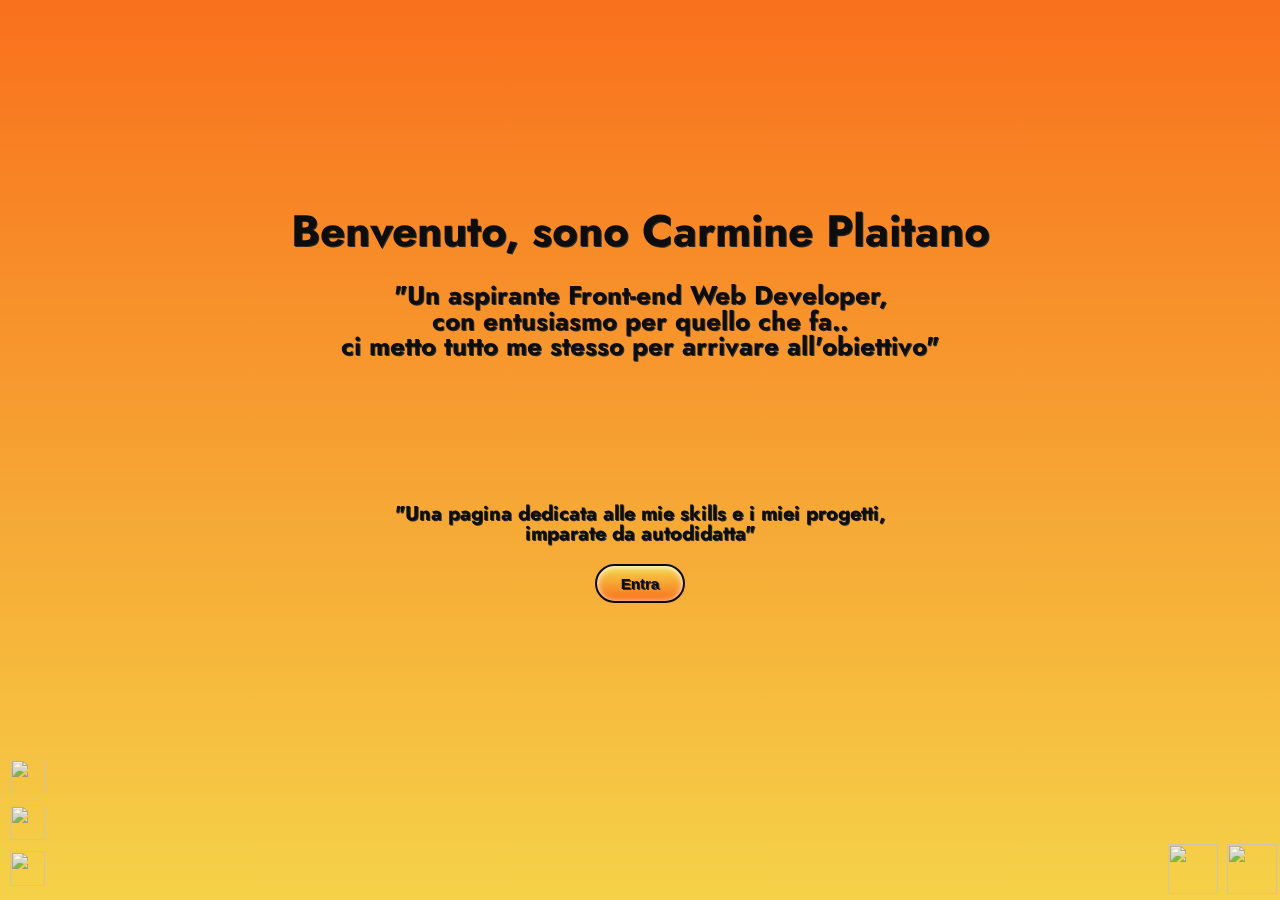
==== index.html @ a1849506 "Add files via upload" ====
<!DOCTYPE html>
<html>

<head>
    <meta charset="UTF-8">
    <meta name="viewport" content="width=device-width, initial-scale=1.0">
    <link rel="stylesheet" href="stylesheet.css">
    <link rel="preconnect" href="https://fonts.googleapis.com">
    <link rel="preconnect" href="https://fonts.gstatic.com" crossorigin>
    <link rel="stylesheet" href="https://fonts.googleapis.com/css2?family=Jost:ital,wght@1,200&display=swap">
    <title>Benvenuto, sono Carmine</title>

</head>

<body>
    <main id="index-page">
        <section id="first-section" class="shadow">
            <h1>Benvenuto, sono Carmine Plaitano</h1>
            <h3>"Un aspirante Front-end Web Developer,<br> con entusiasmo per quello che fa..<br> ci metto tutto me stesso per arrivare all'obiettivo"</h3>
        </section>
        <section id="second-section" class="shadow">
            <p><b>"Una pagina dedicata alle mie skills e i miei progetti,<br>
                    imparate da autodidatta"</b></p>
            <a href="homepage.html" id="entra-button">Entra</a>
        </section>
        <section id="social-section">

            <img src="../Images/Instagram Icon.png" usemap="#insta"><br>
            <img src="../Images/Facebook Icon.png" usemap="#fb"><br>
            <img src="../Images/Linkedin Icon.png" usemap="#linkedin">

            <map name="insta"><area shape="default" href="https://www.instagram.com/stocarmine/" target="_blank"></map>
            <map name="fb"><area shape="default" href="https://www.facebook.com/carmine.plaitano.3/"
                    target="_blank"></map>
            <map name="linkedin"><area shape="default" href="https://www.linkedin.com/uas/login-submit"
                    target="_blank"></map>
        </section>
        <section id="languages-section">

            <img src="../Images/Html5 Icon.png">
            <img src="../Images/Css Icon.png">

        </section>
    </main>
</body>

</html>
---- stylesheet.css ----
body {
    width: 100%;
    height: 100vh;
    margin: 0;
}

#core-page {
    width: 100%;
    height: 300%;
    display: grid;
    grid-template: 200px 1fr 100px / 20% 1fr 20%;
    background: rgb(161, 155, 131);
    background: linear-gradient(90deg, hsla(48, 89%, 60%, 1) 0%, hsla(23, 95%, 52%, 1) 99%);
    background: -moz-linear-gradient(90deg, hsla(48, 89%, 60%, 1) 0%, hsla(23, 95%, 52%, 1) 99%);
    background: -webkit-linear-gradient(90deg, hsla(48, 89%, 60%, 1) 0%, hsla(23, 95%, 52%, 1) 99%);
    filter: progid: DXImageTransform.Microsoft.gradient( startColorstr="#F4D03F", endColorstr="#F9690E", GradientType=1);
    filter: opacity(95%);
    font-family: 'Jost', sans-serif;
}

#index-page {
    width: 100%;
    height: 100%;
    display: grid;
    grid-template: 20% 1fr 40% / 20% 1fr 20%;
    background: rgb(161, 155, 131);
    background: linear-gradient(90deg, hsla(48, 89%, 60%, 1) 0%, hsla(23, 95%, 52%, 1) 99%);
    background: -moz-linear-gradient(90deg, hsla(48, 89%, 60%, 1) 0%, hsla(23, 95%, 52%, 1) 99%);
    background: -webkit-linear-gradient(90deg, hsla(48, 89%, 60%, 1) 0%, hsla(23, 95%, 52%, 1) 99%);
    filter: progid: DXImageTransform.Microsoft.gradient( startColorstr="#F4D03F", endColorstr="#F9690E", GradientType=1);
    filter: opacity(95%);
    font-family: 'Jost', sans-serif;
}

#first-section {
    grid-column: 2 / 3;
    grid-row: 2 / 3;
    text-align: center;
    line-height: 1;
    color: black;
    font-size: 22px;
    text-shadow: #222;
}

#second-section {
    grid-column: 2 / 3;
    grid-row: 3 / 4;
    text-align: center;
    line-height: 1;
    color: black;
    font-size: 20px;
}

#entra-button {
    box-shadow: inset 0px 1px 6px 0px #ffffff;
    background: linear-gradient(to bottom, #f4d03f 5%, #f9680e 100%);
    background-color: #f4d03f;
    border-radius: 42px;
    border: 2px solid #000;
    display: inline-block;
    cursor: pointer;
    color: #000;
    font-family: Arial;
    font-size: 15px;
    font-weight: bold;
    padding: 10px 24px;
    text-decoration: none;
}

#entra-button:hover {
    background: linear-gradient(to bottom, #f9680e 5%, #f4d03f 100%);
    background-color: #f9680e;
}

#entra-button:active {
    position: relative;
    top: 1px;
}

.shadow {
    text-shadow: 1.1px 1.1px #222;
    animation: shadow 10s infinite;
}

@keyframes shadow {
    50% {
        text-shadow: 1.2px 1.4px 1.6px #222;
    }
}

#social-section {
    grid-column: 1 / 2;
    grid-row: 4 / -1;
    margin-top: -35%;
    position: sticky;
    bottom: 0;
}

#social-section>img {
    height: 35px;
    width: 35px;
    margin: 5px 10px 0 10px;
    filter: opacity(80%);
}

#languages-section {
    grid-column: 3 / 4;
    grid-row: 4 / -1;
    justify-self: end;
    position: sticky;
    bottom: 0;
}

#languages-section>img {
    height: 50px;
    width: 50px;
    margin: 0 3px 1px 1px;
    filter: opacity(80%);
}

header {
    grid-column: 1 / -1;
    grid-row: 1 / 2;
    position: sticky;
    top: 0;
    place-self: center;
}

#menu-section {
    display: inline-block;
}

#index-section {
    display: inline-block;
}

.menu-item {
    margin: 0 60px;
    text-decoration: none;
    color: #000;
    border-bottom: solid 1px #000;
    box-shadow: -2px 1px 1px #222;
}

#index-icon {
    height: 30px;
    width: 30px;
    padding-left: 50px;
}

#main-section {
    grid-column: 2 / 3;
    grid-row: 2 / -1;
    border-right: solid 1px #000;
    border-left: solid 1px #000;
    padding: 5px;
}

#main-section a {
    text-decoration: none;
    color: hsla(48, 89%, 60%, 1);
}

#main-section p {
    font-size: 18px;
    font-weight: 600;
}

#main-section h4 {
    font-size: 22px;
    font-weight: 800;
}

.attestato {
    height: 100px;
    margin: 15px;
    display: block;
    margin-left: auto;
    margin-right: auto;
}
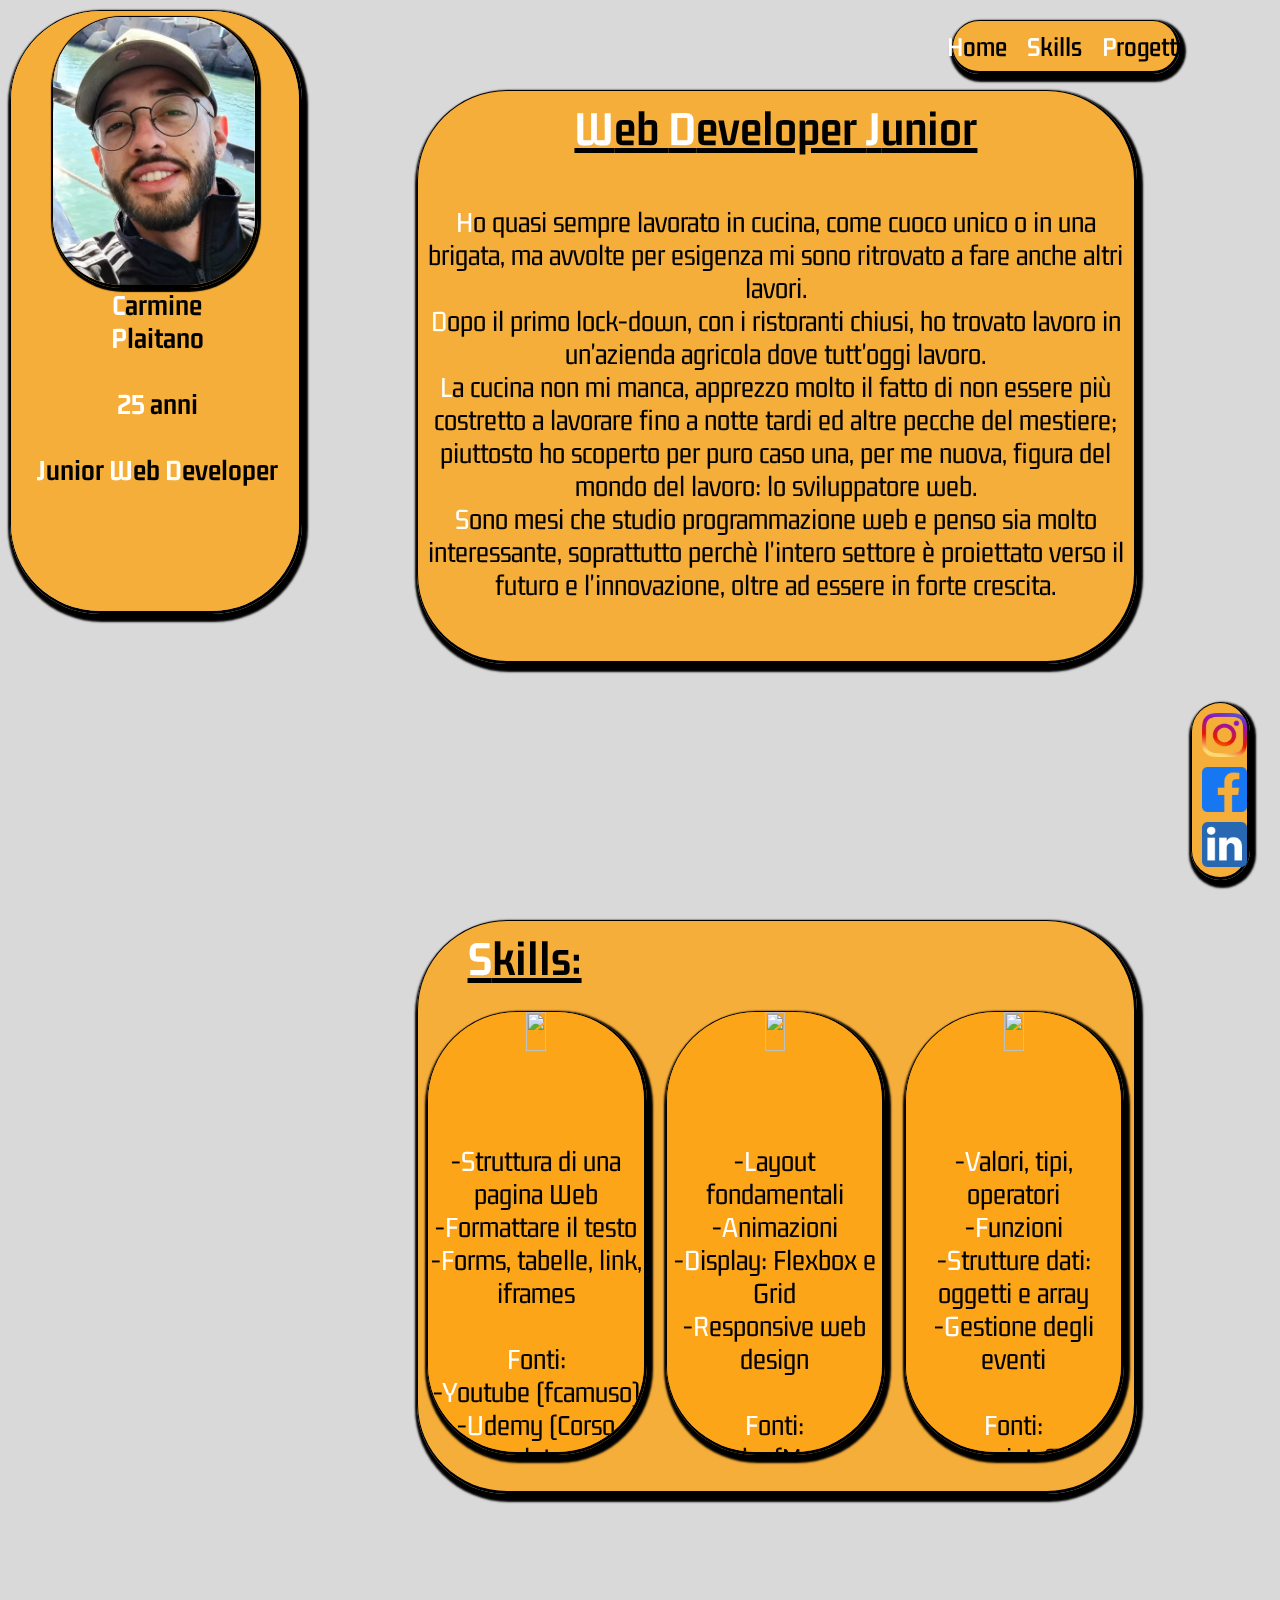
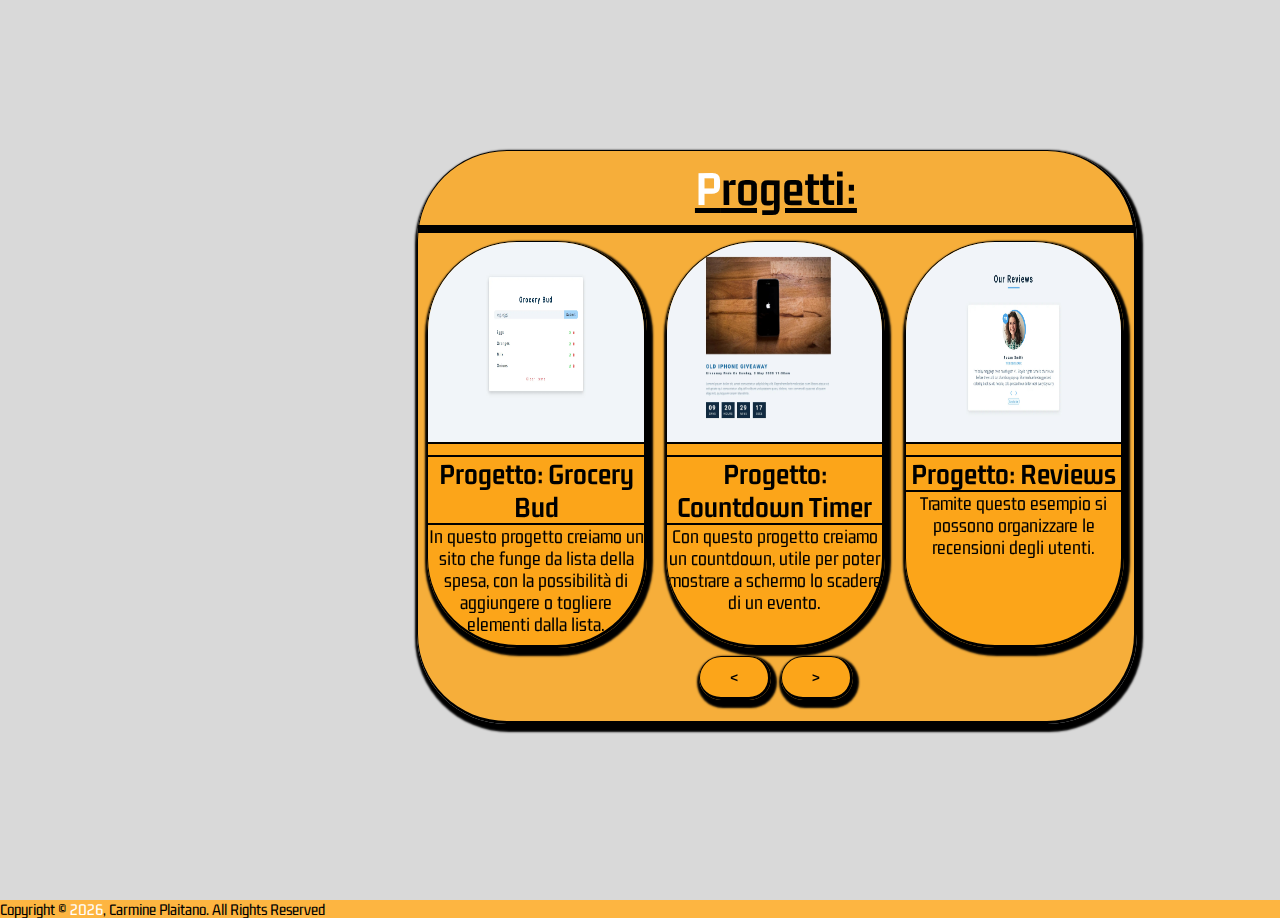
==== commit 39478293: "Merge pull request #1 from CarminePlaitano/CarminePlaitano2.0" ====
--- a/index.html
+++ b/index.html
@@ -1,47 +1,189 @@
-<!DOCTYPE html>
-<html>
+<html lang="it">
 
 <head>
     <meta charset="UTF-8">
+    <meta http-equiv="X-UA-Compatible" content="IE=edge">
     <meta name="viewport" content="width=device-width, initial-scale=1.0">
-    <link rel="stylesheet" href="stylesheet.css">
+    <link rel="stylesheet" href="styles.css">
     <link rel="preconnect" href="https://fonts.googleapis.com">
     <link rel="preconnect" href="https://fonts.gstatic.com" crossorigin>
-    <link rel="stylesheet" href="https://fonts.googleapis.com/css2?family=Jost:ital,wght@1,200&display=swap">
-    <title>Benvenuto, sono Carmine</title>
-
+    <link href="https://fonts.googleapis.com/css2?family=Gemunu+Libre&display=swap" rel="stylesheet">
+    <link rel="stylesheet" href="https://cdn.jsdelivr.net/gh/devicons/devicon@v2.14.0/devicon.min.css">
+    <script src="script.js" defer></script>
+    <title>Portfolio 2.0</title>
 </head>
 
 <body>
-    <main id="index-page">
-        <section id="first-section" class="shadow">
-            <h1>Benvenuto, sono Carmine Plaitano</h1>
-            <h3>"Un aspirante Front-end Web Developer,<br> con entusiasmo per quello che fa..<br> ci metto tutto me stesso per arrivare all'obiettivo"</h3>
+    <!-- hero -->
+    <div class="hero-image">
+        <div class="hero-image__filter"></div>
+        <!-- finestra link -->
+        <div class="link-button">
+            <section class="link-button_menu">
+                <span></span>
+                <span></span>
+                <span></span>
+            </section>
+            <section class="link-button_home"><span><b>H</b></span></section>
+            <section class="link-button_skills"><span><b>S</b></span></section>
+            <section class="link-button_progetti"><span><b>P</b></span></section>
+        </div>
+        <section id="link-container">
+            <a class="link link-home"><span>H</span>ome</a>
+            <a class="link link-skills"><span>S</span>kills</a>
+            <a class="link link-progetti"><span>P</span>rogetti</a>
         </section>
-        <section id="second-section" class="shadow">
-            <p><b>"Una pagina dedicata alle mie skills e i miei progetti,<br>
-                    imparate da autodidatta"</b></p>
-            <a href="homepage.html" id="entra-button">Entra</a>
+        <!-- finestra dati anagrafici -->
+        <section id="bio-container">
+            <img src="materiale/foto_profilo.jpg" alt="foto-profilo">
+            <list class="bio-container__list">
+                <b>
+                    <li><span>C</span>armine</li>
+                    <li><span>P</span>laitano</li><br>
+                    <li><span>25</span> anni</li><br>
+                    <li><span>J</span>unior <span>W</span>eb <span>D</span>eveloper</li>
+                </b>
+            </list>
         </section>
-        <section id="social-section">
+        <!-- finestra biografia -->
+        <section id="mainbio-container">
+            <h1 class="title"><span>W</span>eb <span>D</span>eveloper <span>J</span>unior</h1>
+            <p class="text"><span>H</span>o quasi sempre lavorato in cucina, come cuoco unico o in una brigata, ma
+                avvolte per
+                esigenza mi sono ritrovato a fare anche altri lavori.<br>
+                <span>D</span>opo il primo lock-down, con i ristoranti chiusi, ho trovato lavoro in un'azienda agricola
+                dove
+                tutt'oggi lavoro.<br>
+                <span>L</span>a cucina non mi manca, apprezzo molto il fatto di non essere più costretto a lavorare fino
+                a notte
+                tardi ed altre pecche del mestiere; piuttosto ho scoperto per puro caso una, per me nuova, figura del
+                mondo del lavoro: lo sviluppatore web.<br>
+                <span>S</span>ono mesi che studio programmazione web e penso sia molto interessante, soprattutto perchè
+                l'intero
+                settore è proiettato verso il futuro e l'innovazione, oltre ad essere in forte crescita.
+            </p>
+        </section>
+        <!-- finestra skills -->
+        <section id="skills-container">
+            <h1 class="title"><span>S</span>kills:</h1>
+            <section class="skills-container_html">
+                <img class="skills-container_icon"
+                    src="https://cdn.jsdelivr.net/gh/devicons/devicon/icons/html5/html5-plain-wordmark.svg" />
+                <ul class="skills-container_list">
+                    <li>-<span>S</span>truttura di una pagina Web</li>
+                    <li>-<span>F</span>ormattare il testo</li>
+                    <li>-<span>F</span>orms, tabelle, link, iframes</li>
+                    <br>
+                    <li>
+                        <ul class="skills-container_list_fonti">
+                            <li><span>F</span>onti:</li>
+                            <li>-<span>Y</span>outube (fcamuso)</li>
+                            <li>-<span>U</span>demy (Corso completo per Sviluppatori Web 2.0)</li>
+                            <li>-<span>w</span>3schools.com</li>
+                            <li>-<span>s</span>tackoverflow.com</li>
+                        </ul>
+                    </li>
+                </ul>
+            </section>
+            <section class="skills-container_css">
+                <img class="skills-container_icon"
+                    src="https://cdn.jsdelivr.net/gh/devicons/devicon/icons/css3/css3-plain-wordmark.svg" />
+                    <ul class="skills-container_list">
+                        <li>-<span>L</span>ayout fondamentali</li>
+                        <li>-<span>A</span>nimazioni</li>
+                        <li>-<span>D</span>isplay: Flexbox e Grid</li>
+                        <li>-<span>R</span>esponsive web design</li>
+                        <br>
+                        <li>
+                            <ul class="skills-container_list_fonti">
+                                <li><span>F</span>onti:</li>
+                                <li>-<span>Y</span>outube (Marchetti Design)</li>
+                                <li>-<span>U</span>demy (Corso completo per Sviluppatori Web 2.0)</li>
+                                <li>-<span>c</span>ss-tricks.com</li>
+                                <li>-<span>w</span>3schools.com</li>
+                                <li>-<span>s</span>tackoverflow.com</li>
+                            </ul>
+                        </li>
+                    </ul>
+            </section>
+            <section class="skills-container_js">
+                <img class="skills-container_icon"
+                    src="https://cdn.jsdelivr.net/gh/devicons/devicon/icons/javascript/javascript-original.svg" />
+                    <ul class="skills-container_list">
+                        <li>-<span>V</span>alori, tipi, operatori</li>
+                        <li>-<span>F</span>unzioni</li>
+                        <li>-<span>S</span>trutture dati: oggetti e array</li>
+                        <li>-<span>G</span>estione degli eventi</li>
+                        <br>
+                        <li>
+                            <ul class="skills-container_list_fonti">
+                                <li><span>F</span>onti:</li>
+                                <li>-<span>J</span>avascript. Guida completa per lo sviluppatore Di Marijn Haverbeke · 2019</li>
+                                <li>-<span>Y</span>outube (Edoardo Midali, freeCodeCamp.org)</li>
+                                <li>-<span>U</span>demy (Corso completo per Sviluppatori Web 2.0)</li>
+                                <li>-<span>w</span>3schools.com</li>
+                                <li>-<span>s</span>tackoverflow.com</li>
+                                <li>-<span>s</span>tackoverflow.com</li>
+                            </ul>
+                        </li>
+                    </ul>
+            </section>
+        </section>
+        <!-- finestra progetti -->
+        <section id="progetti-container">
+            <h1 class="title"><span>P</span>rogetti:</h1>
+            <div class="progetti-container_main">
+                <section class="progetto primo-progetto">
+                    <img id="progetto-img1" src="materiale/Immagine.png" />
+                    <h4 id="progetto-title1">Progetto 1</h4>
+                    <p id="progetto-text1">Lorem ipsum dolor sit amet consectetur adipisicing elit. Dolore accusamus
+                        adipisci, nemo culpa repellendus autem. Est impedit officiis quam voluptates nisi ipsum
+                        assumenda praesentium, porro quasi aperiam facilis doloremque ratione!</p>
+                </section>
+                <section class="progetto secondo-progetto">
+                    <img id="progetto-img2" src="materiale/Immagine2.png" />
+                    <h4 id="progetto-title2">Progetto 2</h4>
+                    <p id="progetto-text2">Lorem ipsum dolor sit amet consectetur adipisicing elit. Dolore accusamus
+                        adipisci, nemo culpa repellendus autem. Est impedit officiis quam voluptates nisi ipsum
+                        assumenda praesentium, porro quasi aperiam facilis doloremque ratione!</p>
+                </section>
+                <section class="progetto terzo-progetto">
+                    <img id="progetto-img3" src="materiale/Immagine3.png" />
+                    <h4 id="progetto-title3">Progetto 3</h4>
+                    <p id="progetto-text3">Lorem ipsum dolor sit amet consectetur adipisicing elit. Dolore accusamus
+                        adipisci, nemo culpa repellendus autem. Est impedit officiis quam voluptates nisi ipsum
+                        assumenda praesentium, porro quasi aperiam facilis doloremque ratione!</p>
+                </section>
+            </div>
+            <div class="progetti-container_buttons">
+                <button class="button left-button"><b><</b></button>
+                <button class="button right-button"><b>></b></button>
+            </div>
+        </section>
 
-            <img src="../Images/Instagram Icon.png" usemap="#insta"><br>
-            <img src="../Images/Facebook Icon.png" usemap="#fb"><br>
-            <img src="../Images/Linkedin Icon.png" usemap="#linkedin">
+
+
+        <!-- finestra link social -->
+        <section id="social-container">
+            <div><img class="social-logo" src="materiale/Instagram Icon.png" usemap="#insta"><br></div>
+            <div><img class="social-logo" src="materiale/Facebook Icon.png" usemap="#fb"><br></div>
+            <div><img class="social-logo" src="materiale/Linkedin Icon.png" usemap="#linkedin"></div>
 
             <map name="insta"><area shape="default" href="https://www.instagram.com/stocarmine/" target="_blank"></map>
             <map name="fb"><area shape="default" href="https://www.facebook.com/carmine.plaitano.3/"
                     target="_blank"></map>
-            <map name="linkedin"><area shape="default" href="https://www.linkedin.com/uas/login-submit"
+            <map name="linkedin"><area shape="default" href="https://www.linkedin.com/in/carmine-plaitano-45b286218/"
                     target="_blank"></map>
         </section>
-        <section id="languages-section">
+    </div>
 
-            <img src="../Images/Html5 Icon.png">
-            <img src="../Images/Css Icon.png">
+    <!-- finestra footer -->
 
-        </section>
-    </main>
+    <footer>
+        <small>
+            Copyright &copy; <span id="current-year"></span>, Carmine Plaitano. All Rights Reserved
+        </small>
+    </footer>
 </body>
 
 </html>--- a/styles.css
+++ b/styles.css
@@ -0,0 +1,496 @@
+/* generali */
+
+* {
+    margin: 0;
+    padding: 0;
+}
+
+html, body {
+    height: 100%;
+    font-family: 'Gemunu Libre', sans-serif;
+    font-size: 20px;
+}
+
+section {
+    box-shadow: 2px 4px 2px 4px #000;
+    background: rgba(252, 163, 17, 0.8);
+    border-radius: 90px;
+    border-width: 1px 3px 3px 1px;
+    border-style: solid;
+}
+
+section:hover {
+    filter: brightness(110%);
+    box-shadow: 3px 6px 4px 6px #000;
+    transform: scale(1.02)
+}
+
+section::-webkit-scrollbar {
+    display: none;
+}
+
+a {
+    text-decoration: none;
+    font-weight: 600;
+    color: black;
+    cursor: pointer;
+    font-size: 1.4rem;
+}
+
+a:hover {
+    font-size: 1.6rem;
+    font-weight: 900;
+    text-decoration: underline;
+}
+
+.title {
+    font-size: 2.5rem;
+    margin: 10px 50px;
+    width: 100%;
+    text-decoration: underline;
+}
+
+.text {
+    margin: 10px;
+}
+
+span {
+    color: #fff;
+}
+
+/* hero */
+
+.hero-image {
+    display: grid;
+    height: 2500px;
+    width: 100%;
+    grid-template-columns: 25% 70% 5%;
+    grid-template-rows: 1fr 1fr 1fr 10px;
+    background-image: url(background.jpg);
+    position: relative;
+    background-repeat: no-repeat;
+    background-size: cover;
+    background-position: center;
+}
+
+.hero-image__filter {
+    display: block;
+    height: 100%;
+    width: 100%;
+    background: #000;
+    position: absolute;
+    opacity: 15%;
+}
+
+/* finestra link */
+
+#link-container {
+    display: flex;
+    position: sticky;
+    top: 20px;
+    right: 100px;
+    height: 50px;
+    width: 25%;
+    grid-column: 2 / 3;
+    grid-row: 1 / 2;
+    margin-left: auto;
+    justify-content: center;
+    z-index: 1;
+}
+
+#link-container a {
+    margin: 10px;
+}
+
+.link-button {
+    display: none
+}
+
+/* finestra dati anagrafici */
+
+#bio-container {
+    display: inline-block;
+    position: sticky;
+    top: 10px;
+    height: 600px;
+    width: 90%;
+    grid-column: 1 / 2;
+    grid-row: 1 / 2;
+    margin: 10px;
+    text-align: center;
+    overflow-y: scroll;
+    -ms-overflow-style: none;
+    scrollbar-width: none;
+}
+
+#bio-container>img {
+    display: inline-block;
+    max-height: 70%;
+    max-width: 70%;
+    margin-left: auto;
+    margin-right: auto;
+    border-radius: 70px;
+    border-width: 1px 3px 3px 1px;
+    border-style: solid;
+    box-shadow: 1px 2px 1px 2px #000;
+    margin-top: 5px;
+}
+
+#bio-container>img:hover {
+    box-shadow: 2px 4px 2px 3px #000;
+}
+
+.bio-container__list {
+    display: inline-block;
+    width: 100%;
+    font-size: 1.5rem;
+    list-style-type: none;
+    padding-left: 2px;
+    padding-bottom: 1rem;
+}
+
+/* finestra link social */
+
+#social-container {
+    display: flex;
+    position: sticky;
+    bottom: 20px;
+    right: 30px;
+    width: 70%;
+    grid-column: 3 / 4;
+    grid-row: 1 / -1;
+    padding: 5px;
+    align-self: end;
+    flex-wrap: wrap;
+}
+
+.social-logo {
+    max-width: 100%;
+    max-height: 100%;
+    padding: 5px;
+    align-self: flex-start;
+}
+
+/* finestra biografia */
+
+#mainbio-container {
+    display: flex;
+    position: relative;
+    grid-column: 2 / 3;
+    grid-row: 1 / 2;
+    font-size: 1.5rem;
+    height: 550px;
+    width: 80%;
+    margin: 10% 0 auto 2%;
+    padding-bottom: 1rem;
+    flex-wrap: wrap;
+    justify-self: center;
+    text-align: center;  
+    overflow-y: scroll;
+    -ms-overflow-style: none;
+    scrollbar-width: none;
+}
+
+/* finestra skills */
+
+#skills-container {
+    display: flex;
+    position: relative;
+    grid-column: 2 / 3;
+    grid-row: 2 / 3;
+    font-size: 1.5rem;
+    height: 550px;
+    width: 80%;
+    margin: 10% 0 auto 2%;
+    padding-bottom: 1rem;
+    flex-wrap: wrap;
+    justify-self: center;
+    justify-content: space-around;
+    overflow: hidden;
+}
+
+.skills-container_html, .skills-container_css, .skills-container_js {
+    display: block;
+    position: relative;
+    visibility: visible;
+    height: 80%;
+    width: 30%;
+    transition: height 0.3s, width 0.6s, position 1s;
+    text-align: center;
+    overflow-y: scroll;  
+    -ms-overflow-style: none;
+    scrollbar-width: none;
+}
+
+.skills-container_open {
+    position: absolute;
+    height: 95%;
+    width: 95%;
+    margin-top: 0.5%;
+    background: rgba(252, 163, 17, 1);
+}
+
+.skills-container_display-none {
+    display: none;
+}
+
+.skills-container_visibility-hidden {
+    visibility: hidden;
+}
+
+.skills-container_icon {
+    display: block;
+    height: 30%;
+    width: 30%;
+    margin-left: auto;
+    margin-right: auto;
+}
+
+.skills-container_list {
+    list-style-type: none;
+}
+/* finestra progetti */
+
+#progetti-container {
+    display: flex;
+    position: relative;
+    grid-column: 2 / 3;
+    grid-row: 3 / 4;
+    font-size: 1.5rem;
+    height: 550px;
+    width: 80%;
+    margin: 10% 0 auto 2%;
+    padding-bottom: 1rem;
+    flex-wrap: wrap;
+    justify-self: center;
+    text-align: center;
+    overflow: visible;
+}
+
+.progetti-container_main {
+    display: flex;
+    position: relative;
+    height: 77%;
+    width: 100%;
+    border-width: 8px 0 0 0;
+    border-style: solid;
+    flex-direction: row;
+    flex-wrap: nowrap;
+    overflow: visible;
+    justify-content: space-around;
+    align-items: center;
+}
+
+.progetto {
+    display: block;
+    height: 95%;
+    width: 30%;
+    overflow-y: scroll;
+}
+
+.progetto>p {
+    font-size: 1rem;
+}
+
+.progetto>h4 {
+    border-bottom: 2px solid #000;
+    border-top: 2px solid #000;
+    margin-top: 5%;
+}
+
+.progetto>img {
+    display: block;
+    height: 200px;
+    max-width: 100%;
+    border-bottom: 2px solid #000;
+}
+
+.progetti-container_buttons {
+    position: relative;
+    display: flex;
+    position: relative;
+    width: 100%;
+    height: 8%;
+    margin: 0;
+    justify-content: center;
+    align-items: flex-start;
+    overflow: visible;
+}
+
+.button {
+    height: 100%;
+    width: 10%;
+    margin-left: 5px;
+    margin-right: 5px;
+    box-shadow: 2px 4px 2px 4px #000;
+    background: rgba(252, 163, 17, 0.8);
+    border-radius: 90px;
+    border-width: 1px 3px 3px 1px;
+    border-style: solid;
+}
+
+.button:active {
+    vertical-align: top;
+    padding: 8px 13px 6px;
+}
+
+footer {
+    background-color: rgba(252, 163, 17, 0.8);
+}
+
+/* tablet */
+
+@media (max-width: 998px) {
+    /* finestra biografia */
+    #mainbio-container {
+        overflow: scroll;
+    }
+}
+
+/* smartphone */
+
+@media (max-width: 767px) {
+    body {
+        max-width: 767px;
+        padding: 0;
+    }
+    .hero-image {
+        grid-template-columns: 1fr 60px;
+        grid-template-rows: 120px 800px 800px 800px 10px;
+        position: relative;
+        background-repeat: no-repeat;
+        background-size: cover;
+        background-position: center center;
+        background-attachment: fixed;
+    }
+    
+section:hover {
+    filter: brightness(100%);
+    box-shadow: inherit
+}
+    /* finestra dati anagrafici */
+    #bio-container {
+        height: 120px;
+        width: 90%;
+        grid-row: 1 / 2;
+        z-index: 2;
+        white-space: nowrap;
+        text-align:left;
+    }
+    #bio-container>img {
+        display: flex;
+        height: 95%;
+        width: 50px;
+        float: left;
+        margin-left: 15px;
+        margin-top: 15px;
+    }
+    #bio-container>img:hover {
+        max-height: 95%;
+        max-width: 95%;
+    }
+    .bio-container__list {
+        display: inline-block;
+        font-size: 0.95rem;
+        padding: 25px 10px;
+        height: 100px;
+        width: 100px;
+    }
+    .bio-container__list li {
+        display: inline-block;
+
+    }
+    .bio-container__list span {
+        color: #fff;
+    }
+    /* link */
+    #link-container {
+        display: none;
+    }
+    .link-button {
+        display: flex;
+        position: sticky;
+        top: 15px;
+        right: 10px;
+        height: 80px;
+        width: 60px;
+        grid-column: 2 / 3;
+        grid-row: 1 / 2;
+        z-index: 2;
+        flex-direction: column;
+        justify-self:center;
+        overflow-y: hidden;
+        transition: height 0.8s;
+    }
+    .link-button section {
+        display: inline-block;
+        height: 10px;
+        padding: 15px 10px 25px 10px;
+        margin: 10px 10px 8px 15px;
+        background: rgba(252, 163, 17, 0.8);
+        text-shadow: 2px 3px #000;
+
+    }
+    .link-button_menu {
+        overflow: visible;
+    }
+    .link-button_menu span {
+        display: block;
+        width: 15px;
+        border: 2px solid #000;
+        background-color: #fff;
+        margin: 3px 5px 2px -5px;
+    }
+    .link-button_open {
+        height: 500px;
+    }
+    /* social */
+    #social-container {
+        display: flex;
+        position: relative;
+        bottom: 40px;
+        left: 10px;
+        width: 150px;
+        height: 30px;
+        grid-column: 1 / -1;
+        grid-row: 4 / 5;
+        justify-content: space-evenly;
+    }
+
+    .social-logo{
+        display: inline;
+        height: 30px;
+        width: 30px;
+    }
+    /* finestra biografia */
+    #mainbio-container {
+        grid-column: 1 / -1;
+        grid-row: 2 / 3;
+        font-size: 1rem;
+        height: 500px;
+        width: 90%;
+        margin: 30px 10px;
+        overflow: scroll;
+    }
+    /* finestra skills */
+    #skills-container {
+        display: flex;
+        grid-column: 1 / -1;
+        grid-row: 3 / 4;
+        font-size: 1rem;
+        height: 500px;
+        width: 90%;
+        margin: 30px 10px;
+        overflow-x: visible;
+        white-space: nowrap;
+    }
+    /* finestra progetti */
+    #progetti-container {
+        grid-column: 1 / -1;
+        grid-row: 4 / 5;
+        font-size: 1rem;
+        height: 500px;
+        width: 90%;
+        margin: 30px 10px;
+    }
+}